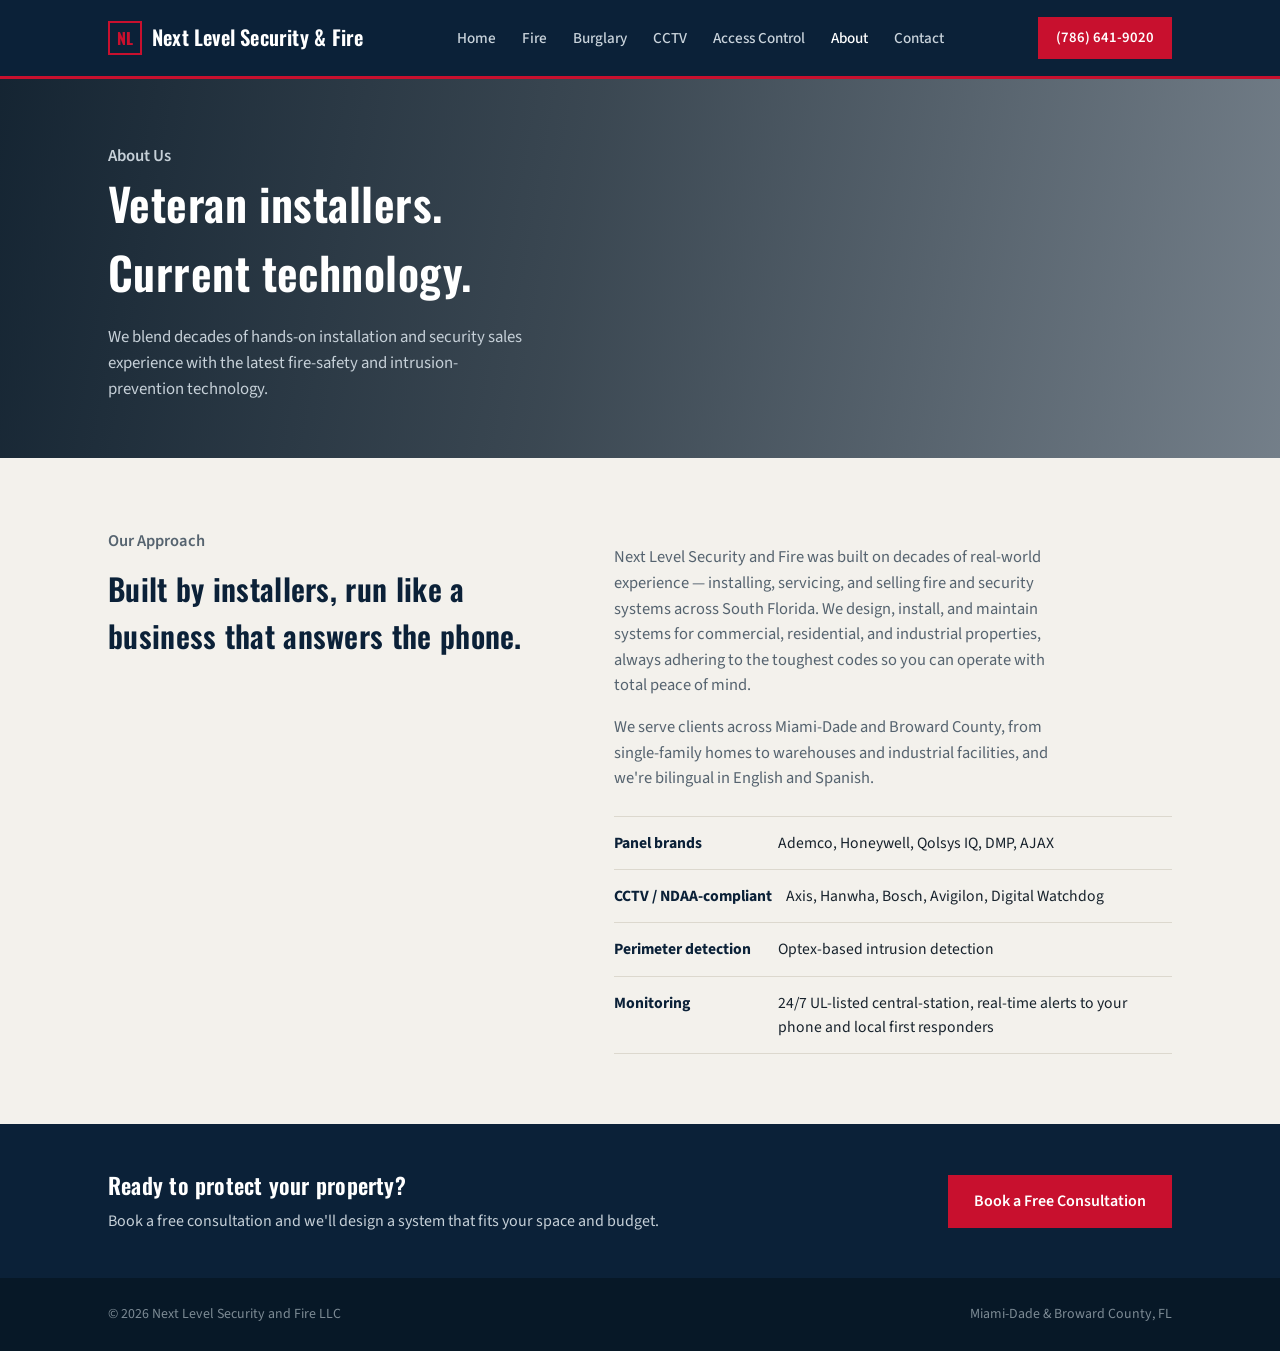
==== about.html @ 29a3aafe "Add files via upload" ====
<!DOCTYPE html>
<html lang="en">
<head>
<meta charset="UTF-8">
<meta name="viewport" content="width=device-width, initial-scale=1.0">
<title>About Us | Next Level Security and Fire</title>
<meta name="description" content="Veteran installers and seasoned security professionals serving Miami-Dade and Broward County with fire, security, CCTV, and access control systems.">
<link rel="preconnect" href="https://fonts.googleapis.com">
<link rel="preconnect" href="https://fonts.gstatic.com" crossorigin>
<link href="https://fonts.googleapis.com/css2?family=Oswald:wght@500;600;700&family=Source+Sans+3:wght@400;500;600;700&display=swap" rel="stylesheet">
<link rel="stylesheet" href="styles.css">
</head>
<body>

<header>
  <div class="wrap">
    <a class="brand" href="index.html">
      <span class="brand-mark">NL</span>
      Next Level Security &amp; Fire
    </a>
    <nav>
      <ul>
        <li><a href="index.html">Home</a></li>
        <li><a href="fire.html">Fire</a></li>
        <li><a href="burglary.html">Burglary</a></li>
        <li><a href="cctv.html">CCTV</a></li>
        <li><a href="access-control.html">Access Control</a></li>
        <li><a href="about.html" class="active">About</a></li>
        <li><a href="contact.html">Contact</a></li>
      </ul>
    </nav>
    <a class="call-btn" href="tel:+17866419020">(786) 641-9020</a>
  </div>
</header>

<section class="page-hero" style="background-image:url('https://images.pexels.com/photos/4483609/pexels-photo-4483609.jpeg?auto=compress&cs=tinysrgb&w=2000');">
  <div class="wrap">
    <p class="page-eyebrow">About Us</p>
    <h1>Veteran installers. Current technology.</h1>
    <p>We blend decades of hands-on installation and security sales experience with the latest fire-safety and intrusion-prevention technology.</p>
  </div>
</section>

<section class="section">
  <div class="wrap about-grid">
    <div>
      <p class="section-tag">Our Approach</p>
      <h2>Built by installers, run like a business that answers the phone.</h2>
    </div>
    <div>
      <p>Next Level Security and Fire was built on decades of real-world experience — installing, servicing, and selling fire and security systems across South Florida. We design, install, and maintain systems for commercial, residential, and industrial properties, always adhering to the toughest codes so you can operate with total peace of mind.</p>
      <p>We serve clients across Miami-Dade and Broward County, from single-family homes to warehouses and industrial facilities, and we're bilingual in English and Spanish.</p>
      <ul class="credential-list">
        <li><strong>Panel brands</strong> Ademco, Honeywell, Qolsys IQ, DMP, AJAX</li>
        <li><strong>CCTV / NDAA-compliant</strong> Axis, Hanwha, Bosch, Avigilon, Digital Watchdog</li>
        <li><strong>Perimeter detection</strong> Optex-based intrusion detection</li>
        <li><strong>Monitoring</strong> 24/7 UL-listed central-station, real-time alerts to your phone and local first responders</li>
      </ul>
    </div>
  </div>
</section>

<section class="cta-strip">
  <div class="wrap">
    <div>
      <h3>Ready to protect your property?</h3>
      <p>Book a free consultation and we'll design a system that fits your space and budget.</p>
    </div>
    <a class="btn-primary" href="contact.html">Book a Free Consultation</a>
  </div>
</section>

<footer>
  <div class="wrap">
    <span>&copy; 2026 Next Level Security and Fire LLC</span>
    <span>Miami-Dade &amp; Broward County, FL</span>
  </div>
</footer>

</body>
</html>
---- styles.css ----
:root{
  --navy: #0B2138;
  --navy-deep: #071827;
  --alarm: #C8102E;
  --alarm-dim: #9c0c23;
  --steel: #55636F;
  --paper: #F3F1EC;
  --paper-line: #DCD8CE;
  --ink: #17222C;
}
*{box-sizing:border-box;}
html{scroll-behavior:smooth;}
body{
  margin:0;
  background:var(--paper);
  color:var(--ink);
  font-family:'Source Sans 3', sans-serif;
  line-height:1.55;
}
h1,h2,h3,.brand,.stat-num{
  font-family:'Oswald', sans-serif;
  font-weight:600;
  letter-spacing:0.01em;
}
a{color:inherit;}
.wrap{max-width:1120px;margin:0 auto;padding:0 28px;}
img{max-width:100%;display:block;}

/* Header */
header{
  position:sticky; top:0; z-index:50;
  background:var(--navy);
  border-bottom:3px solid var(--alarm);
}
header .wrap{
  display:flex; align-items:center; justify-content:space-between;
  height:76px;
}
.brand{color:#fff; font-size:1.28rem; text-decoration:none; display:flex; align-items:center; gap:10px;}
.brand-mark{
  width:34px;height:34px;flex:none;
  border:2px solid var(--alarm);
  display:flex;align-items:center;justify-content:center;
  color:var(--alarm); font-family:'Oswald',sans-serif; font-weight:700; font-size:1rem;
}
nav ul{list-style:none;display:flex;gap:26px;margin:0;padding:0;}
nav a{color:#C9D3DB; text-decoration:none; font-size:0.95rem; font-weight:500; transition:color .15s;}
nav a:hover, nav a.active{color:#fff;}
.call-btn{
  background:var(--alarm); color:#fff; text-decoration:none;
  padding:10px 18px; font-weight:600; font-size:0.92rem; white-space:nowrap;
}
.call-btn:hover{background:var(--alarm-dim);}

/* Page hero (interior pages) */
.page-hero{
  position:relative; color:#fff; background-size:cover; background-position:center;
  border-bottom:1px solid rgba(255,255,255,.08);
}
.page-hero::before{
  content:""; position:absolute; inset:0;
  background:linear-gradient(100deg, rgba(7,24,39,.94) 0%, rgba(7,24,39,.78) 45%, rgba(11,33,56,.55) 100%);
}
.page-hero .wrap{position:relative; padding:64px 28px 56px;}
.page-eyebrow{color:#ff6b81; font-weight:600; font-size:0.92rem; margin:0 0 12px;}
.page-hero h1{font-size:clamp(1.9rem,3.6vw,2.8rem); margin:0 0 16px; max-width:20ch;}
.page-hero p{color:#C6D0D8; max-width:52ch; font-size:1.05rem; margin:0;}

/* Home hero */
.hero{
  position:relative; color:#fff; background-size:cover; background-position:center;
  border-bottom:1px solid rgba(255,255,255,.08);
}
.hero::before{
  content:""; position:absolute; inset:0;
  background:linear-gradient(115deg, rgba(7,24,39,.95) 0%, rgba(7,24,39,.86) 40%, rgba(11,33,56,.62) 100%);
}
.hero .wrap{
  position:relative;
  display:grid; grid-template-columns:1.15fr 0.85fr; gap:50px;
  padding-top:70px; padding-bottom:64px; align-items:center;
}
.hero-eyebrow{color:var(--alarm); font-weight:600; font-size:0.95rem; margin:0 0 14px;}
.hero h1{
  font-size:clamp(2.1rem, 4.2vw, 3.4rem);
  line-height:1.08; margin:0 0 20px; color:#fff;
}
.hero p{color:#C6D0D8; font-size:1.08rem; max-width:46ch; margin:0 0 28px;}
.hero-ctas{display:flex; gap:14px; flex-wrap:wrap;}
.btn-primary{
  background:var(--alarm); color:#fff; text-decoration:none;
  padding:14px 26px; font-weight:600; font-size:1rem; display:inline-block;
}
.btn-primary:hover{background:var(--alarm-dim);}
.btn-ghost{
  border:1px solid rgba(255,255,255,.4); color:#fff; text-decoration:none;
  padding:13px 26px; font-weight:500; font-size:1rem; display:inline-block;
}
.btn-ghost:hover{border-color:#fff;}
.hero-panel{
  border:1px solid rgba(255,255,255,.18);
  background:rgba(7,24,39,.35);
  padding:26px;
}
.hero-panel-title{font-size:0.85rem; text-transform:uppercase; letter-spacing:0.08em; color:#9FB0BB; margin:0 0 18px;}
.hero-stats{display:grid; grid-template-columns:1fr 1fr; gap:22px 18px;}
.stat-num{font-size:1.9rem; color:var(--alarm); margin:0;}
.stat-label{color:#C6D0D8; font-size:0.86rem; margin:2px 0 0;}

/* Generic sections */
.section{padding:70px 0;}
.section-alt{background:#fff; border-top:1px solid var(--paper-line); border-bottom:1px solid var(--paper-line);}
.section-tag{color:var(--alarm); font-weight:600; font-size:0.9rem; margin:0 0 10px;}
.section h2{font-size:1.9rem; margin:0 0 18px; color:var(--navy);}
.section > .wrap > p.lede{color:var(--steel); max-width:60ch; margin:0 0 40px; font-size:1.03rem;}

.about-grid{display:grid; grid-template-columns:0.9fr 1.1fr; gap:50px; align-items:start;}
.about-grid p{color:var(--steel); font-size:1.03rem; max-width:58ch;}
.credential-list{list-style:none; margin:24px 0 0; padding:0; border-top:1px solid var(--paper-line);}
.credential-list li{
  border-bottom:1px solid var(--paper-line);
  padding:14px 0; display:flex; gap:14px; align-items:baseline;
  color:var(--ink); font-size:0.98rem;
}
.credential-list li strong{color:var(--navy); min-width:150px; flex:none;}

.photo-frame{border:1px solid var(--paper-line);}
.photo-frame img{width:100%; height:100%; object-fit:cover; display:block;}

/* Services grid (home preview + cards) */
.service-grid{display:grid; grid-template-columns:repeat(2,1fr); gap:2px; background:var(--paper-line);}
.service-card{background:#fff; padding:32px; display:flex; flex-direction:column; gap:12px; text-decoration:none; color:inherit;}
.service-card:hover{background:#FBFAF7;}
.service-icon{width:42px;height:42px;}
.service-card h3{margin:6px 0 0; font-size:1.2rem; color:var(--navy);}
.service-card p{color:var(--steel); font-size:0.96rem; margin:0; flex:1;}
.service-price{font-family:'Oswald',sans-serif; color:var(--alarm); font-size:1.15rem; margin-top:4px;}
.service-link{font-size:0.9rem; font-weight:600; color:var(--navy);}

/* Service detail page layout */
.detail-grid{display:grid; grid-template-columns:1.05fr 0.95fr; gap:50px; align-items:start;}
.detail-list{margin:22px 0 0; padding:0; list-style:none;}
.detail-list li{
  padding:14px 0 14px 30px; border-top:1px solid var(--paper-line);
  position:relative; color:var(--ink);
}
.detail-list li:last-child{border-bottom:1px solid var(--paper-line);}
.detail-list li::before{
  content:"—"; position:absolute; left:0; color:var(--alarm); font-weight:700;
}
.price-box{border:1px solid var(--paper-line); background:#fff; padding:26px;}
.price-box .amount{font-family:'Oswald',sans-serif; color:var(--alarm); font-size:2rem; margin:0;}
.price-box p{color:var(--steel); margin:8px 0 22px; font-size:0.95rem;}
.brand-tags{display:flex; flex-wrap:wrap; gap:8px; margin-top:22px;}
.brand-tags span{
  border:1px solid var(--paper-line); padding:6px 12px; font-size:0.85rem; color:var(--steel);
}

/* FAQ */
.faq-item{border-top:1px solid var(--paper-line);}
.faq-item:last-child{border-bottom:1px solid var(--paper-line);}
.faq-item summary{
  cursor:pointer; padding:20px 0; font-weight:600; color:var(--navy);
  font-size:1.03rem; list-style:none; display:flex; justify-content:space-between; gap:20px;
}
.faq-item summary::-webkit-details-marker{display:none;}
.faq-item summary::after{content:"+"; color:var(--alarm); font-size:1.4rem; line-height:1; flex:none;}
.faq-item[open] summary::after{content:"–";}
.faq-item p{color:var(--steel); margin:0 0 22px; max-width:65ch;}

/* Contact */
.contact{background:var(--navy); color:#fff;}
.contact .wrap{display:grid; grid-template-columns:1.1fr 0.9fr; gap:50px;}
.contact h2{font-size:1.9rem; margin:0 0 16px; color:#fff;}
.contact p{color:#C6D0D8; max-width:50ch;}
.contact-details{list-style:none; margin:26px 0 0; padding:0;}
.contact-details li{padding:12px 0; border-top:1px solid rgba(255,255,255,.12); display:flex; gap:14px;}
.contact-details li:last-child{border-bottom:1px solid rgba(255,255,255,.12);}
.contact-details .label{color:#8FA0AC; min-width:100px; flex:none; font-size:0.9rem;}
.contact-details a{color:#fff; text-decoration:none; font-weight:600;}
.contact-details a:hover{color:var(--alarm);}
.social-row{display:flex; gap:16px; margin-top:26px;}
.social-row a{
  width:38px;height:38px; border:1px solid rgba(255,255,255,.3);
  display:flex; align-items:center; justify-content:center; text-decoration:none; font-size:0.8rem;
}
.social-row a:hover{border-color:var(--alarm); color:var(--alarm);}
.contact-form{background:#0F2A45; padding:28px;}
.contact-form label{display:block; font-size:0.85rem; color:#C6D0D8; margin:16px 0 6px;}
.contact-form label:first-child{margin-top:0;}
.contact-form input, .contact-form textarea{
  width:100%; background:transparent; border:1px solid rgba(255,255,255,.3);
  color:#fff; padding:10px 12px; font-family:inherit; font-size:0.96rem;
}
.contact-form button{
  margin-top:20px; width:100%; background:var(--alarm); color:#fff; border:none;
  padding:13px; font-weight:600; font-size:1rem; cursor:pointer; font-family:inherit;
}
.contact-form button:hover{background:var(--alarm-dim);}

/* Simple contact strip used on service pages */
.cta-strip{background:var(--navy); color:#fff; padding:44px 0;}
.cta-strip .wrap{display:flex; align-items:center; justify-content:space-between; gap:24px; flex-wrap:wrap;}
.cta-strip h3{margin:0; font-size:1.4rem;}
.cta-strip p{margin:6px 0 0; color:#C6D0D8;}

footer{background:var(--navy-deep); color:#7C8A94; padding:26px 0; font-size:0.87rem;}
footer .wrap{display:flex; justify-content:space-between; flex-wrap:wrap; gap:10px;}

@media (max-width:860px){
  nav ul{display:none;}
  .hero .wrap, .about-grid, .contact .wrap, .detail-grid{grid-template-columns:1fr;}
  .service-grid{grid-template-columns:1fr;}
  .credential-list li{flex-direction:column; gap:2px;}
  .credential-list li strong{min-width:0;}
}
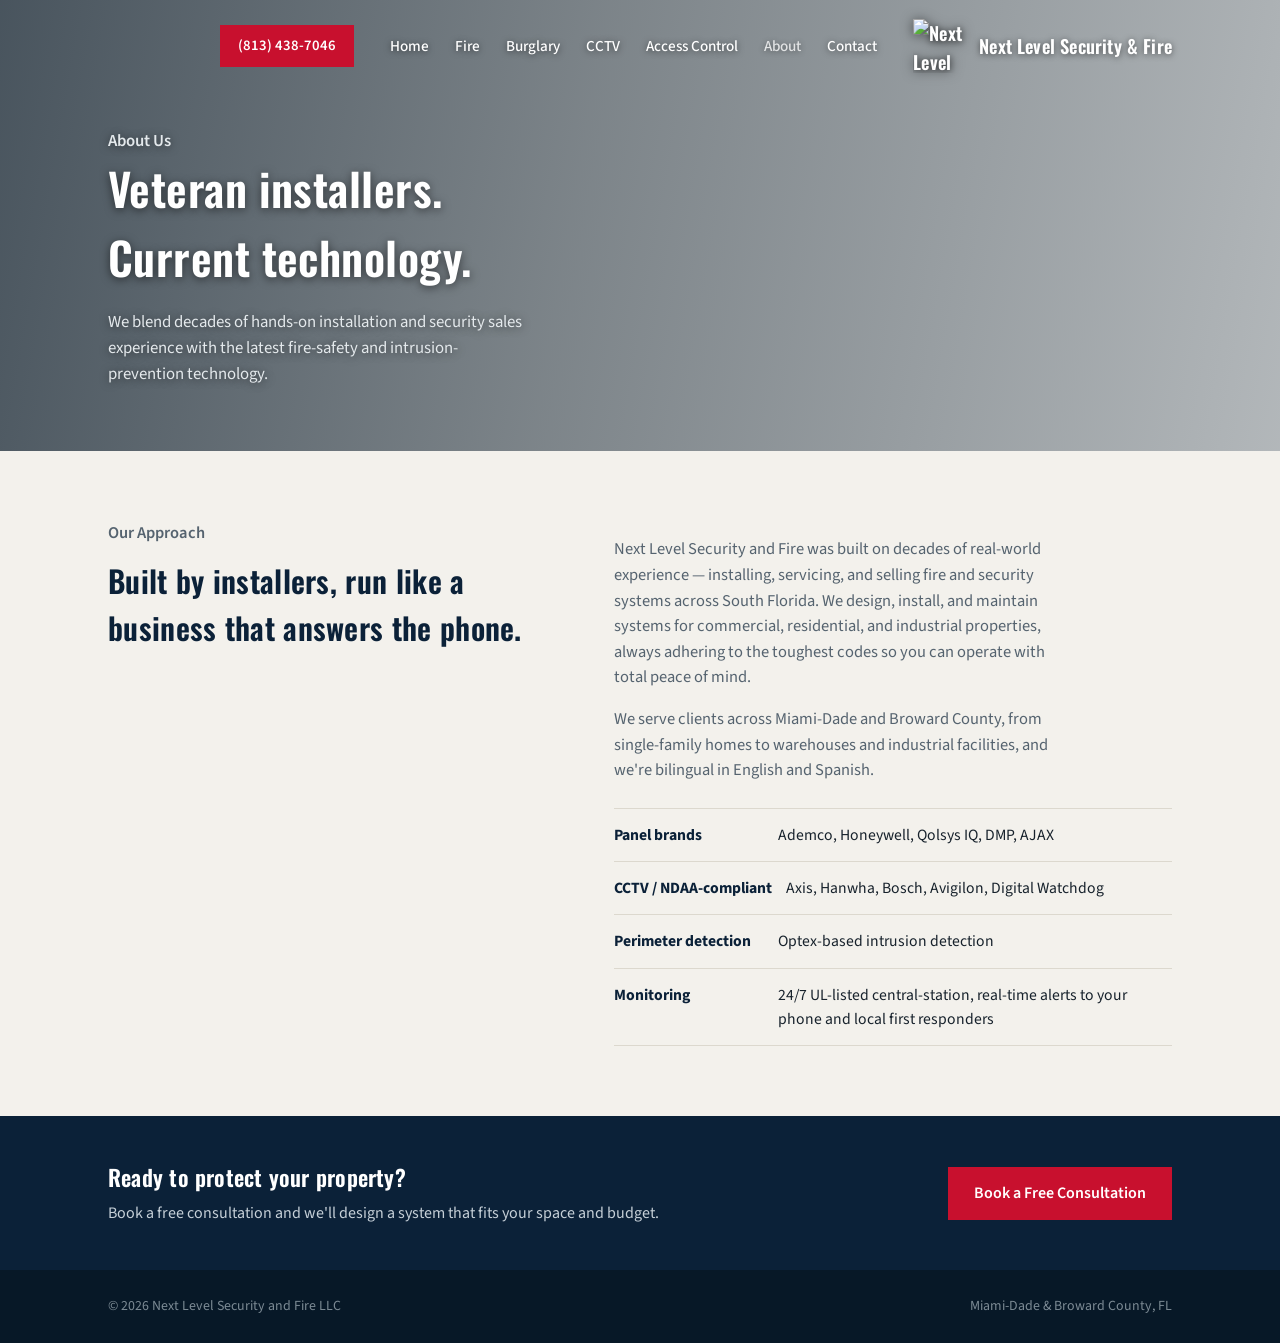
==== commit 45920fcf: "Add files via upload" ====
--- a/about.html
+++ b/about.html
@@ -15,7 +15,7 @@
 <header>
   <div class="wrap">
     <a class="brand" href="index.html">
-      <span class="brand-mark">NL</span>
+      <img class="brand-mark" src="https://images.squarespace-cdn.com/content/v1/6a84e67815ba3a33cccc324a/10ff61bc-ede2-4fa8-80c4-2d0730d1e2dd/nextlevellogo.png?format=300w" alt="Next Level Security and Fire logo">
       Next Level Security &amp; Fire
     </a>
     <nav>
@@ -29,11 +29,11 @@
         <li><a href="contact.html">Contact</a></li>
       </ul>
     </nav>
-    <a class="call-btn" href="tel:+17866419020">(786) 641-9020</a>
+    <a class="call-btn" href="tel:+18134387046">(813) 438-7046</a>
   </div>
 </header>
 
-<section class="page-hero" style="background-image:url('https://images.pexels.com/photos/4483609/pexels-photo-4483609.jpeg?auto=compress&cs=tinysrgb&w=2000');">
+<section class="page-hero" style="background-image:url('https://images.squarespace-cdn.com/content/v1/6a84e67815ba3a33cccc324a/1787062280.526876-XNGTPSEGSBEAEDQLPIKA/imgg-gg3p-BCGU-E-d8561dab.png');">
   <div class="wrap">
     <p class="page-eyebrow">About Us</p>
     <h1>Veteran installers. Current technology.</h1>
--- a/styles.css
+++ b/styles.css
@@ -28,25 +28,28 @@
 
 /* Header */
 header{
-  position:sticky; top:0; z-index:50;
-  background:var(--navy);
-  border-bottom:3px solid var(--alarm);
+  position:absolute; top:0; left:0; right:0; z-index:50;
+  background:transparent;
 }
 header .wrap{
-  display:flex; align-items:center; justify-content:space-between;
-  height:76px;
-}
-.brand{color:#fff; font-size:1.28rem; text-decoration:none; display:flex; align-items:center; gap:10px;}
+  display:flex; align-items:center; justify-content:flex-end; gap:36px;
+  height:92px;
+}
+.brand{
+  color:#fff; font-size:1.15rem; text-decoration:none; display:flex; align-items:center; gap:12px;
+  order:3; text-shadow:0 1px 6px rgba(0,0,0,.55);
+}
 .brand-mark{
-  width:34px;height:34px;flex:none;
-  border:2px solid var(--alarm);
-  display:flex;align-items:center;justify-content:center;
-  color:var(--alarm); font-family:'Oswald',sans-serif; font-weight:700; font-size:1rem;
-}
+  width:54px;height:54px;flex:none;
+  object-fit:contain;
+  filter:drop-shadow(0 1px 6px rgba(0,0,0,.5));
+}
+nav{order:2;}
 nav ul{list-style:none;display:flex;gap:26px;margin:0;padding:0;}
-nav a{color:#C9D3DB; text-decoration:none; font-size:0.95rem; font-weight:500; transition:color .15s;}
-nav a:hover, nav a.active{color:#fff;}
+nav a{color:#fff; text-decoration:none; font-size:0.95rem; font-weight:500; transition:opacity .15s; text-shadow:0 1px 6px rgba(0,0,0,.55);}
+nav a:hover, nav a.active{opacity:0.75;}
 .call-btn{
+  order:1;
   background:var(--alarm); color:#fff; text-decoration:none;
   padding:10px 18px; font-weight:600; font-size:0.92rem; white-space:nowrap;
 }
@@ -55,37 +58,36 @@
 /* Page hero (interior pages) */
 .page-hero{
   position:relative; color:#fff; background-size:cover; background-position:center;
-  border-bottom:1px solid rgba(255,255,255,.08);
 }
 .page-hero::before{
   content:""; position:absolute; inset:0;
-  background:linear-gradient(100deg, rgba(7,24,39,.94) 0%, rgba(7,24,39,.78) 45%, rgba(11,33,56,.55) 100%);
-}
-.page-hero .wrap{position:relative; padding:64px 28px 56px;}
-.page-eyebrow{color:#ff6b81; font-weight:600; font-size:0.92rem; margin:0 0 12px;}
-.page-hero h1{font-size:clamp(1.9rem,3.6vw,2.8rem); margin:0 0 16px; max-width:20ch;}
-.page-hero p{color:#C6D0D8; max-width:52ch; font-size:1.05rem; margin:0;}
+  background:linear-gradient(100deg, rgba(7,24,39,.72) 0%, rgba(7,24,39,.5) 45%, rgba(11,33,56,.28) 100%);
+}
+.page-hero .wrap{position:relative; padding:128px 28px 64px;}
+.page-eyebrow{color:#ff6b81; font-weight:600; font-size:0.92rem; margin:0 0 12px; text-shadow:0 1px 6px rgba(0,0,0,.5);}
+.page-hero h1{font-size:clamp(1.9rem,3.6vw,2.8rem); margin:0 0 16px; max-width:20ch; text-shadow:0 2px 10px rgba(0,0,0,.55);}
+.page-hero p{color:#E4E9EC; max-width:52ch; font-size:1.05rem; margin:0; text-shadow:0 1px 8px rgba(0,0,0,.5);}
 
 /* Home hero */
 .hero{
   position:relative; color:#fff; background-size:cover; background-position:center;
-  border-bottom:1px solid rgba(255,255,255,.08);
 }
 .hero::before{
   content:""; position:absolute; inset:0;
-  background:linear-gradient(115deg, rgba(7,24,39,.95) 0%, rgba(7,24,39,.86) 40%, rgba(11,33,56,.62) 100%);
+  background:linear-gradient(100deg, rgba(7,24,39,.62) 0%, rgba(7,24,39,.32) 45%, rgba(7,24,39,.08) 100%);
 }
 .hero .wrap{
   position:relative;
   display:grid; grid-template-columns:1.15fr 0.85fr; gap:50px;
-  padding-top:70px; padding-bottom:64px; align-items:center;
-}
-.hero-eyebrow{color:var(--alarm); font-weight:600; font-size:0.95rem; margin:0 0 14px;}
+  padding-top:130px; padding-bottom:70px; align-items:center;
+}
+.hero-eyebrow{color:#ff8a9a; font-weight:600; font-size:0.95rem; margin:0 0 14px; text-shadow:0 1px 6px rgba(0,0,0,.5);}
 .hero h1{
   font-size:clamp(2.1rem, 4.2vw, 3.4rem);
   line-height:1.08; margin:0 0 20px; color:#fff;
-}
-.hero p{color:#C6D0D8; font-size:1.08rem; max-width:46ch; margin:0 0 28px;}
+  text-shadow:0 2px 14px rgba(0,0,0,.6);
+}
+.hero p{color:#EDEFF0; font-size:1.08rem; max-width:46ch; margin:0 0 28px; text-shadow:0 1px 8px rgba(0,0,0,.55);}
 .hero-ctas{display:flex; gap:14px; flex-wrap:wrap;}
 .btn-primary{
   background:var(--alarm); color:#fff; text-decoration:none;
@@ -98,8 +100,10 @@
 }
 .btn-ghost:hover{border-color:#fff;}
 .hero-panel{
-  border:1px solid rgba(255,255,255,.18);
-  background:rgba(7,24,39,.35);
+  border:1px solid rgba(255,255,255,.22);
+  background:rgba(7,24,39,.55);
+  backdrop-filter:blur(6px);
+  -webkit-backdrop-filter:blur(6px);
   padding:26px;
 }
 .hero-panel-title{font-size:0.85rem; text-transform:uppercase; letter-spacing:0.08em; color:#9FB0BB; margin:0 0 18px;}
@@ -131,7 +135,7 @@
 .service-grid{display:grid; grid-template-columns:repeat(2,1fr); gap:2px; background:var(--paper-line);}
 .service-card{background:#fff; padding:32px; display:flex; flex-direction:column; gap:12px; text-decoration:none; color:inherit;}
 .service-card:hover{background:#FBFAF7;}
-.service-icon{width:42px;height:42px;}
+.service-icon{width:42px;height:42px;object-fit:contain;}
 .service-card h3{margin:6px 0 0; font-size:1.2rem; color:var(--navy);}
 .service-card p{color:var(--steel); font-size:0.96rem; margin:0; flex:1;}
 .service-price{font-family:'Oswald',sans-serif; color:var(--alarm); font-size:1.15rem; margin-top:4px;}
